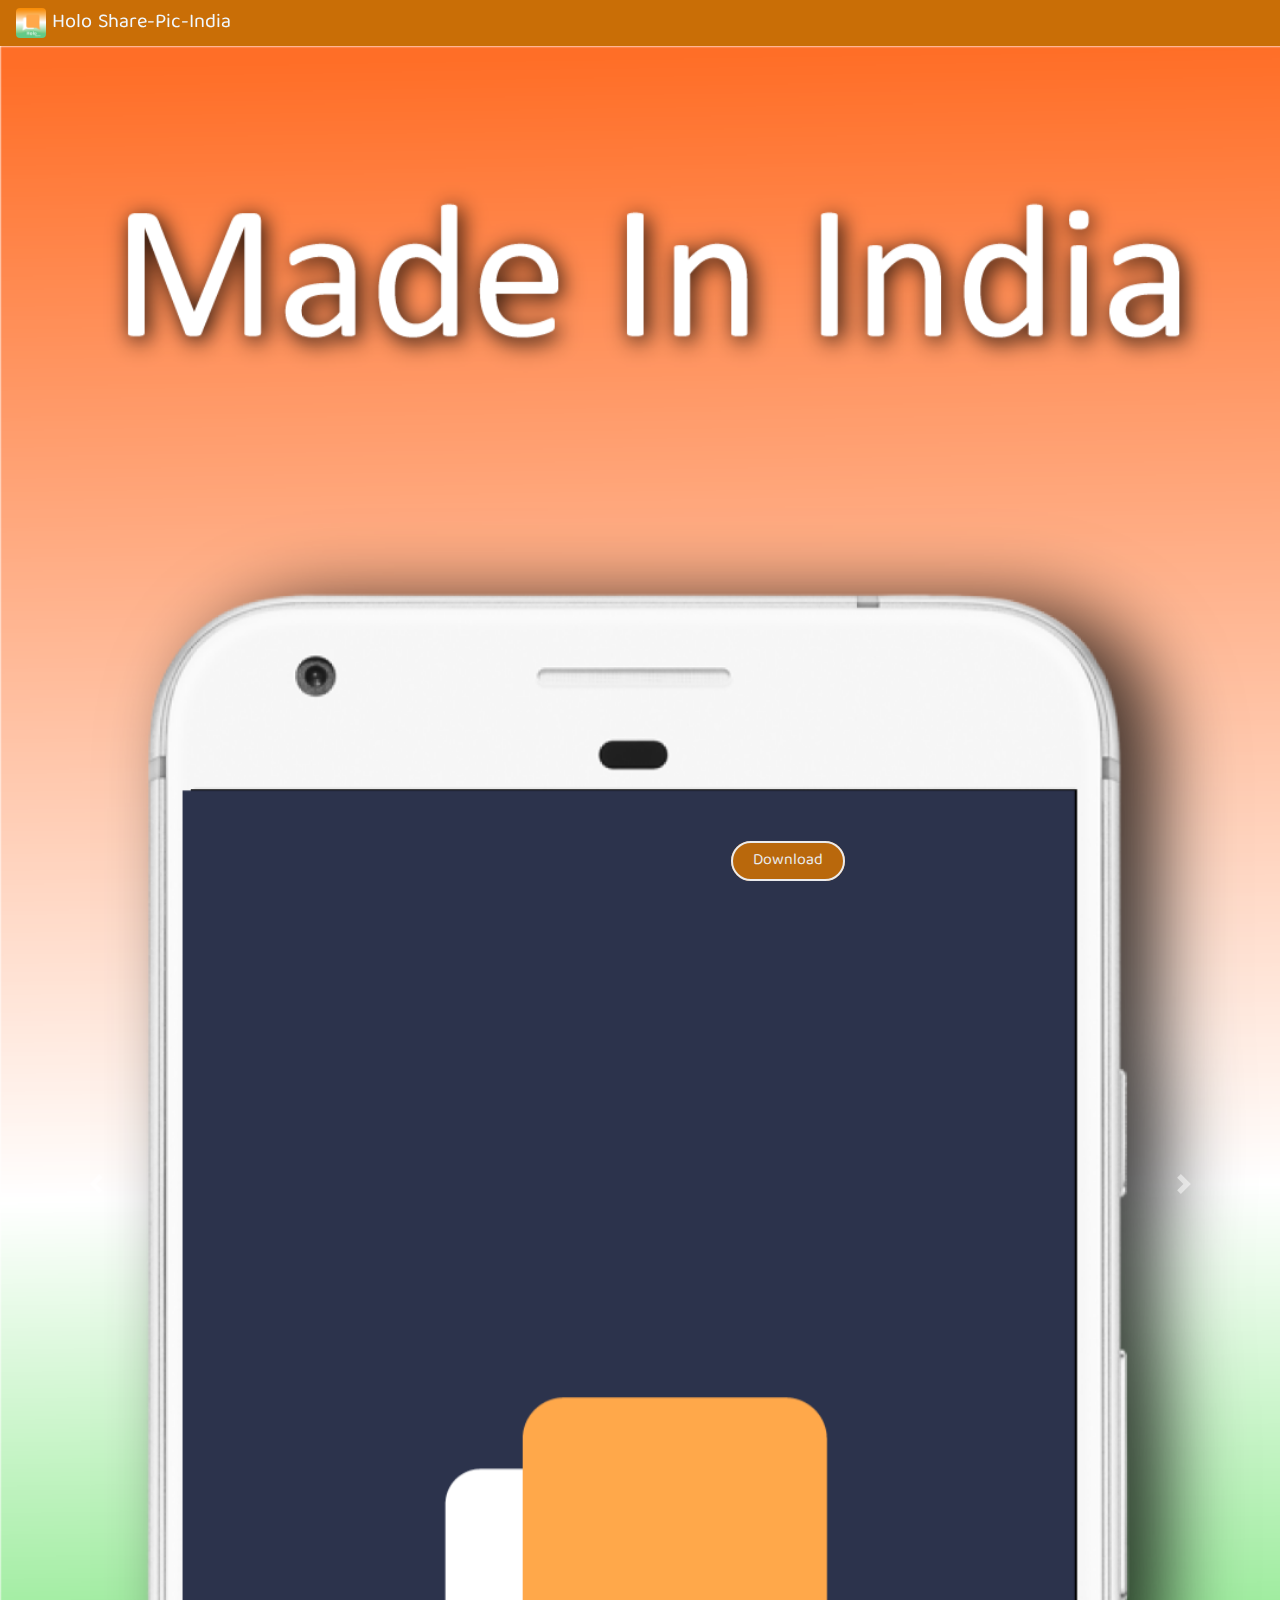
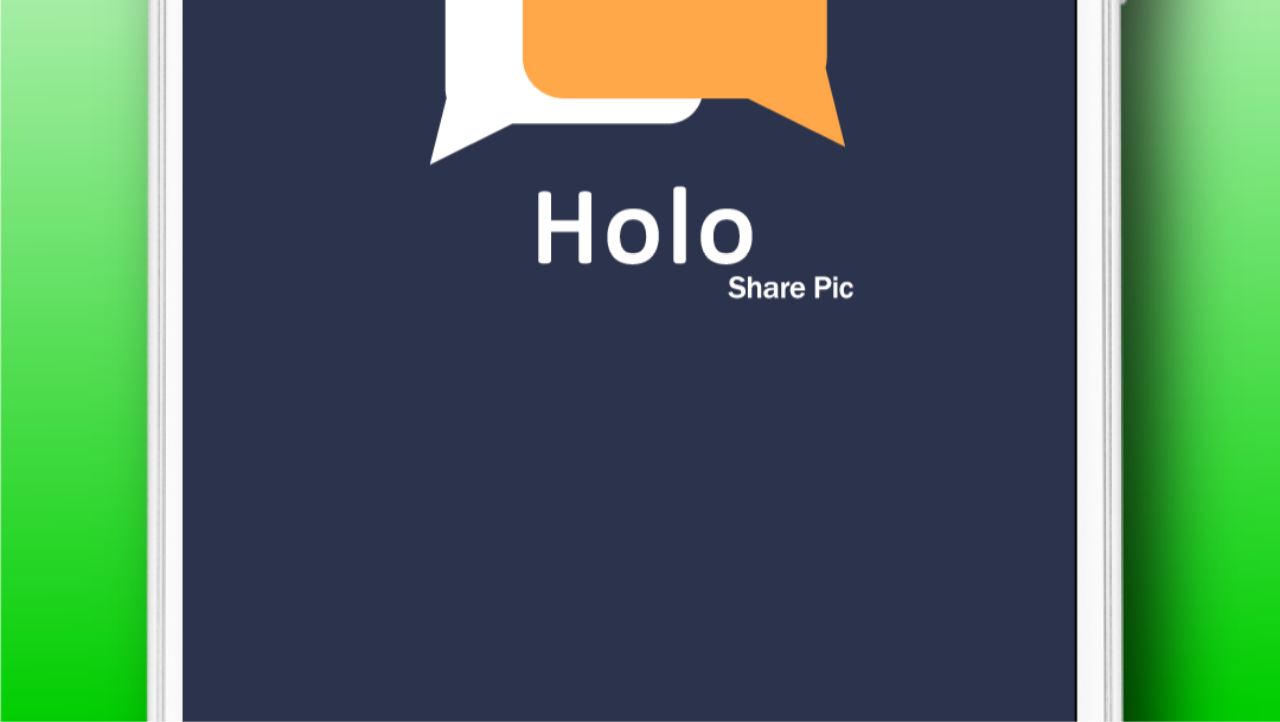
==== index.html @ 1b10bdeb "d1.6" ====
<!doctype html>
<html lang="en">
  <head>
    <!-- Required meta tags -->
    <meta charset="utf-8">
    <meta name="viewport" content="width=device-width, initial-scale=1, shrink-to-fit=no">
    <link rel="icon" href="holo_final_logo.png" type="image/icon type">
    <!-- Bootstrap CSS -->
    <link rel="stylesheet" href="style.css">
    <link rel="stylesheet" href="https://stackpath.bootstrapcdn.com/bootstrap/4.5.2/css/bootstrap.min.css" integrity="sha384-JcKb8q3iqJ61gNV9KGb8thSsNjpSL0n8PARn9HuZOnIxN0hoP+VmmDGMN5t9UJ0Z" crossorigin="anonymous">
    <link href="https://fonts.googleapis.com/css2?family=Baloo+Tamma+2:wght@600&display=swap" rel="stylesheet">
    <title>Holo Share-Pic-India</title>
  </head>
  <body>
      <!-- Image and text -->
<nav class="navbar navbar-light navmenu" >
    <a class="text" href="#">
      <img src="holo_final_logo.png" width="30" height="30" class="d-inline-block align-top" alt="" loading="lazy">
      Holo Share-Pic-India
    </a>
  </nav>
<div><button class=" btn">
    <a href="https://firebasestorage.googleapis.com/v0/b/fireatore-9c543.appspot.com/o/Apps%2FHolo%20Share%201.6.apk?alt=media&token=8d807587-737f-48a8-adf0-6d643a02f2ca"> Download</a>
</button><div id="carouselExampleFade" class="carousel slide carousel-fade" data-ride="carousel">
    <div class="carousel-inner">
      <div class="carousel-item active">
        <img src="screen1.png" class="d-block w-100 images" alt="...">
      </div>
      <div class="carousel-item">
        <img src="screen2.png" class="d-block w-100 images" alt="...">
      </div>
      <div class="carousel-item">
        <img src="i.png" class="d-block w-100 images" alt="...">
      </div>
    </div>
    <a class="carousel-control-prev" href="#carouselExampleFade" role="button" data-slide="prev">
      <span class="carousel-control-prev-icon" aria-hidden="true"></span>
      <span class="sr-only">Previous</span>
    </a>
    <a class="carousel-control-next" href="#carouselExampleFade" role="button" data-slide="next">
      <span class="carousel-control-next-icon" aria-hidden="true"></span>
      <span class="sr-only">Next</span>
    </a>
  </div></div>
    <!-- Optional JavaScript -->
    <!-- jQuery first, then Popper.js, then Bootstrap JS -->
    <script src="https://code.jquery.com/jquery-3.5.1.slim.min.js" integrity="sha384-DfXdz2htPH0lsSSs5nCTpuj/zy4C+OGpamoFVy38MVBnE+IbbVYUew+OrCXaRkfj" crossorigin="anonymous"></script>
    <script src="https://cdn.jsdelivr.net/npm/popper.js@1.16.1/dist/umd/popper.min.js" integrity="sha384-9/reFTGAW83EW2RDu2S0VKaIzap3H66lZH81PoYlFhbGU+6BZp6G7niu735Sk7lN" crossorigin="anonymous"></script>
    <script src="https://stackpath.bootstrapcdn.com/bootstrap/4.5.2/js/bootstrap.min.js" integrity="sha384-B4gt1jrGC7Jh4AgTPSdUtOBvfO8shuf57BaghqFfPlYxofvL8/KUEfYiJOMMV+rV" crossorigin="anonymous"></script>
  </body>
</html>
---- style.css ----
.navmenu a img{
border-radius: 4px;

}
nav{
    z-index: 10;
    background-color: #c96e06;
}
.text{
   
    color: aliceblue;
    font-family: 'Baloo Tamma 2', cursive;
    text-shadow: black;
    font-size: 20px;
   
    

}
.btn{
position: absolute;
z-index: 10;
bottom: 20px;
right: 33%;
opacity: 0.9;
color: #c96e06;
background: fixed;
}
.btn a{
    background-color: #c96e06;
    font-family: 'Baloo Tamma 2', cursive;
    color: #ffffff;
    border: #ffffff 2px solid;
    text-decoration: none;
    border-radius: 40px;


    padding: 4px 20px 4px 20px;


    
}
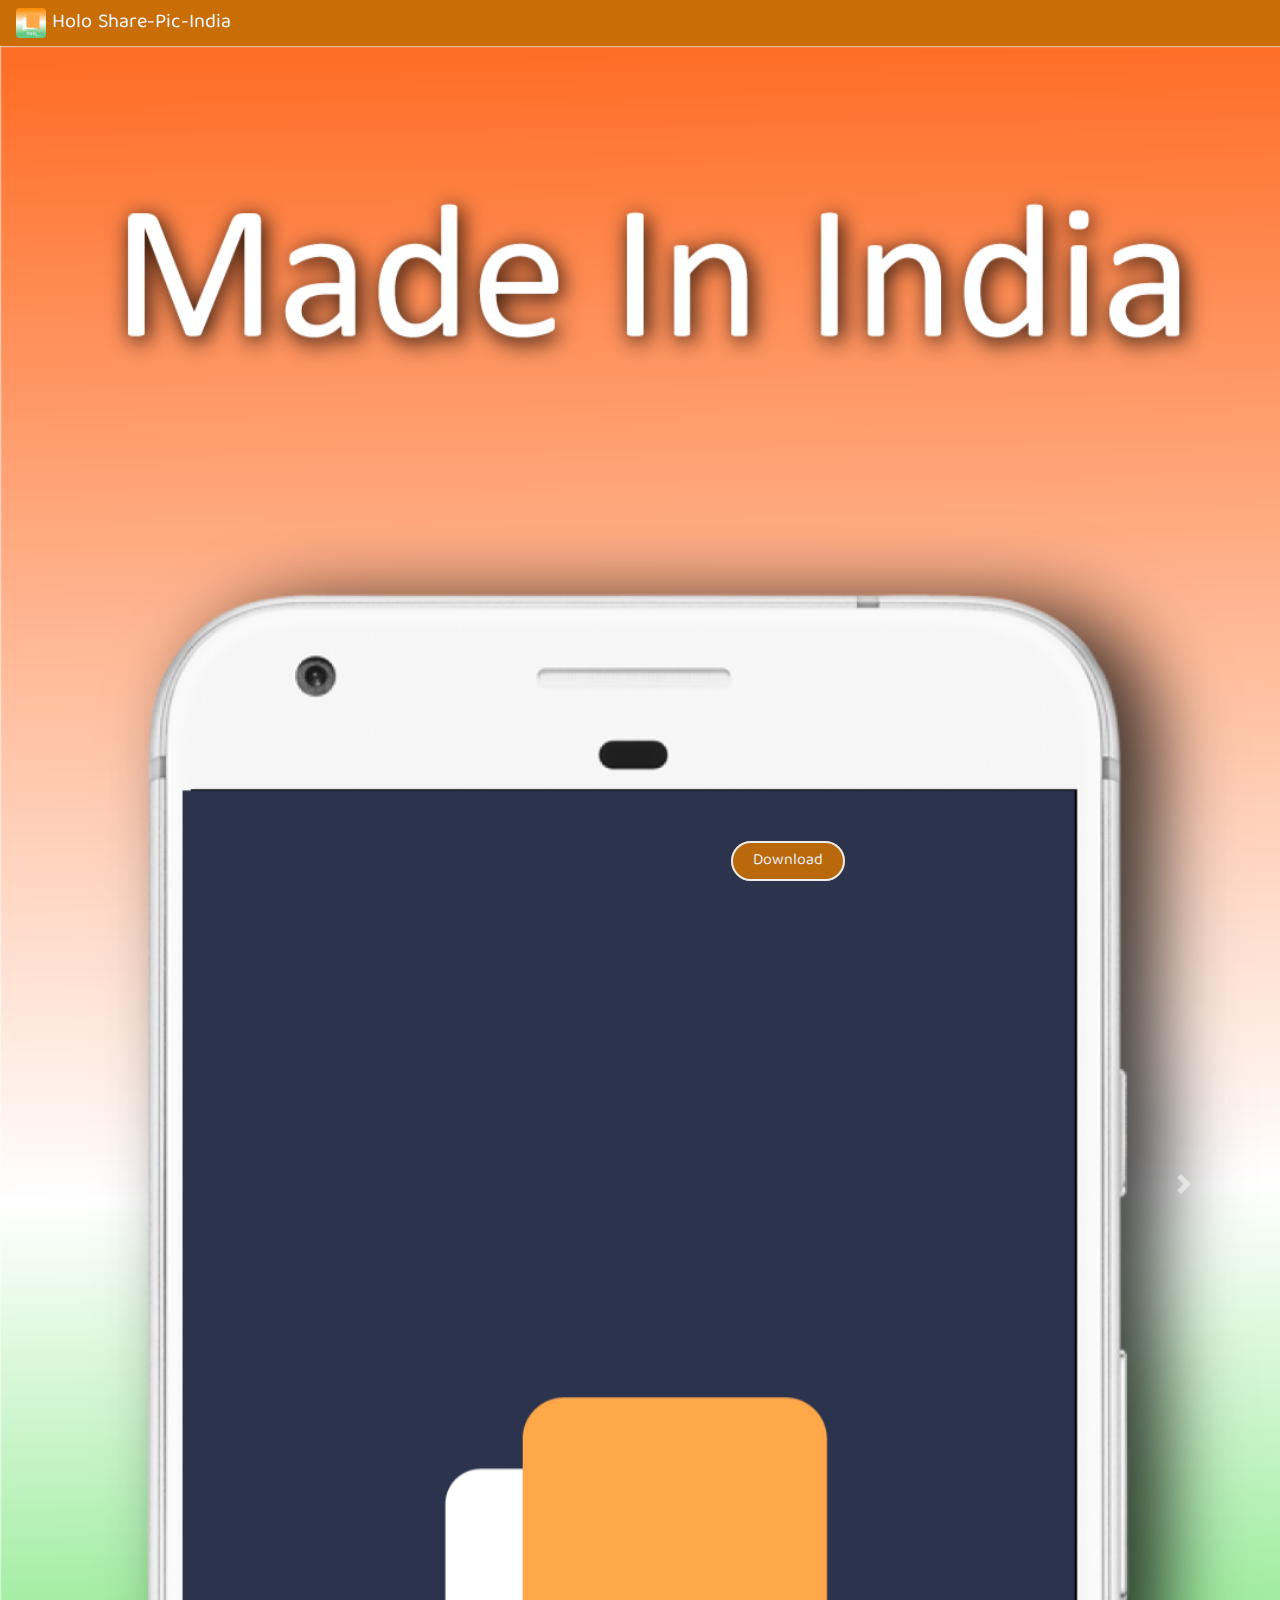
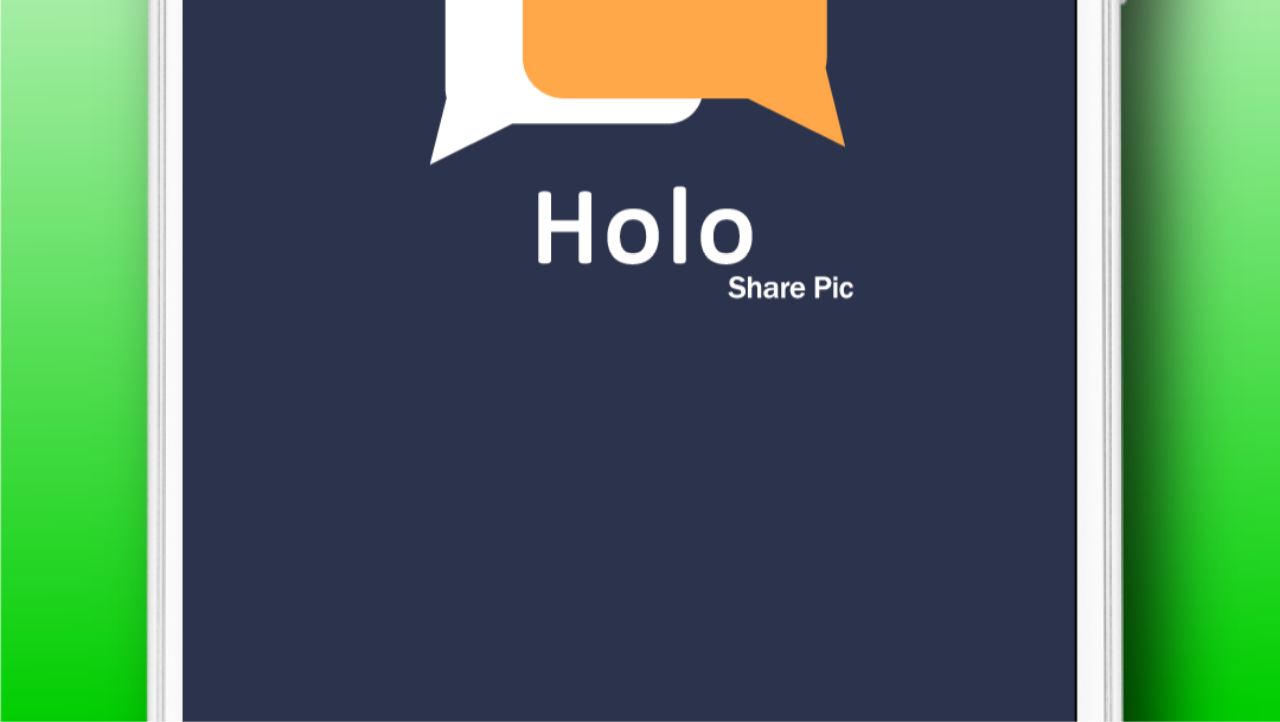
==== commit 05e277a6: "Update index.html" ====
--- a/index.html
+++ b/index.html
@@ -20,7 +20,7 @@
     </a>
   </nav>
 <div><button class=" btn">
-    <a href="https://firebasestorage.googleapis.com/v0/b/fireatore-9c543.appspot.com/o/Apps%2FHolo%20Share%201.6.apk?alt=media&token=8d807587-737f-48a8-adf0-6d643a02f2ca"> Download</a>
+    <a href="https://firebasestorage.googleapis.com/v0/b/fireatore-9c543.appspot.com/o/Apps%2FHolo%201.8.apk?alt=media&token=9ced2959-0f18-4909-85fe-ef158bdc096d"> Download</a>
 </button><div id="carouselExampleFade" class="carousel slide carousel-fade" data-ride="carousel">
     <div class="carousel-inner">
       <div class="carousel-item active">
--- a/style.css
+++ b/style.css
@@ -17,7 +17,7 @@
 
 }
 .btn{
-position: absolute;
+position: fixed;
 z-index: 10;
 bottom: 20px;
 right: 33%;
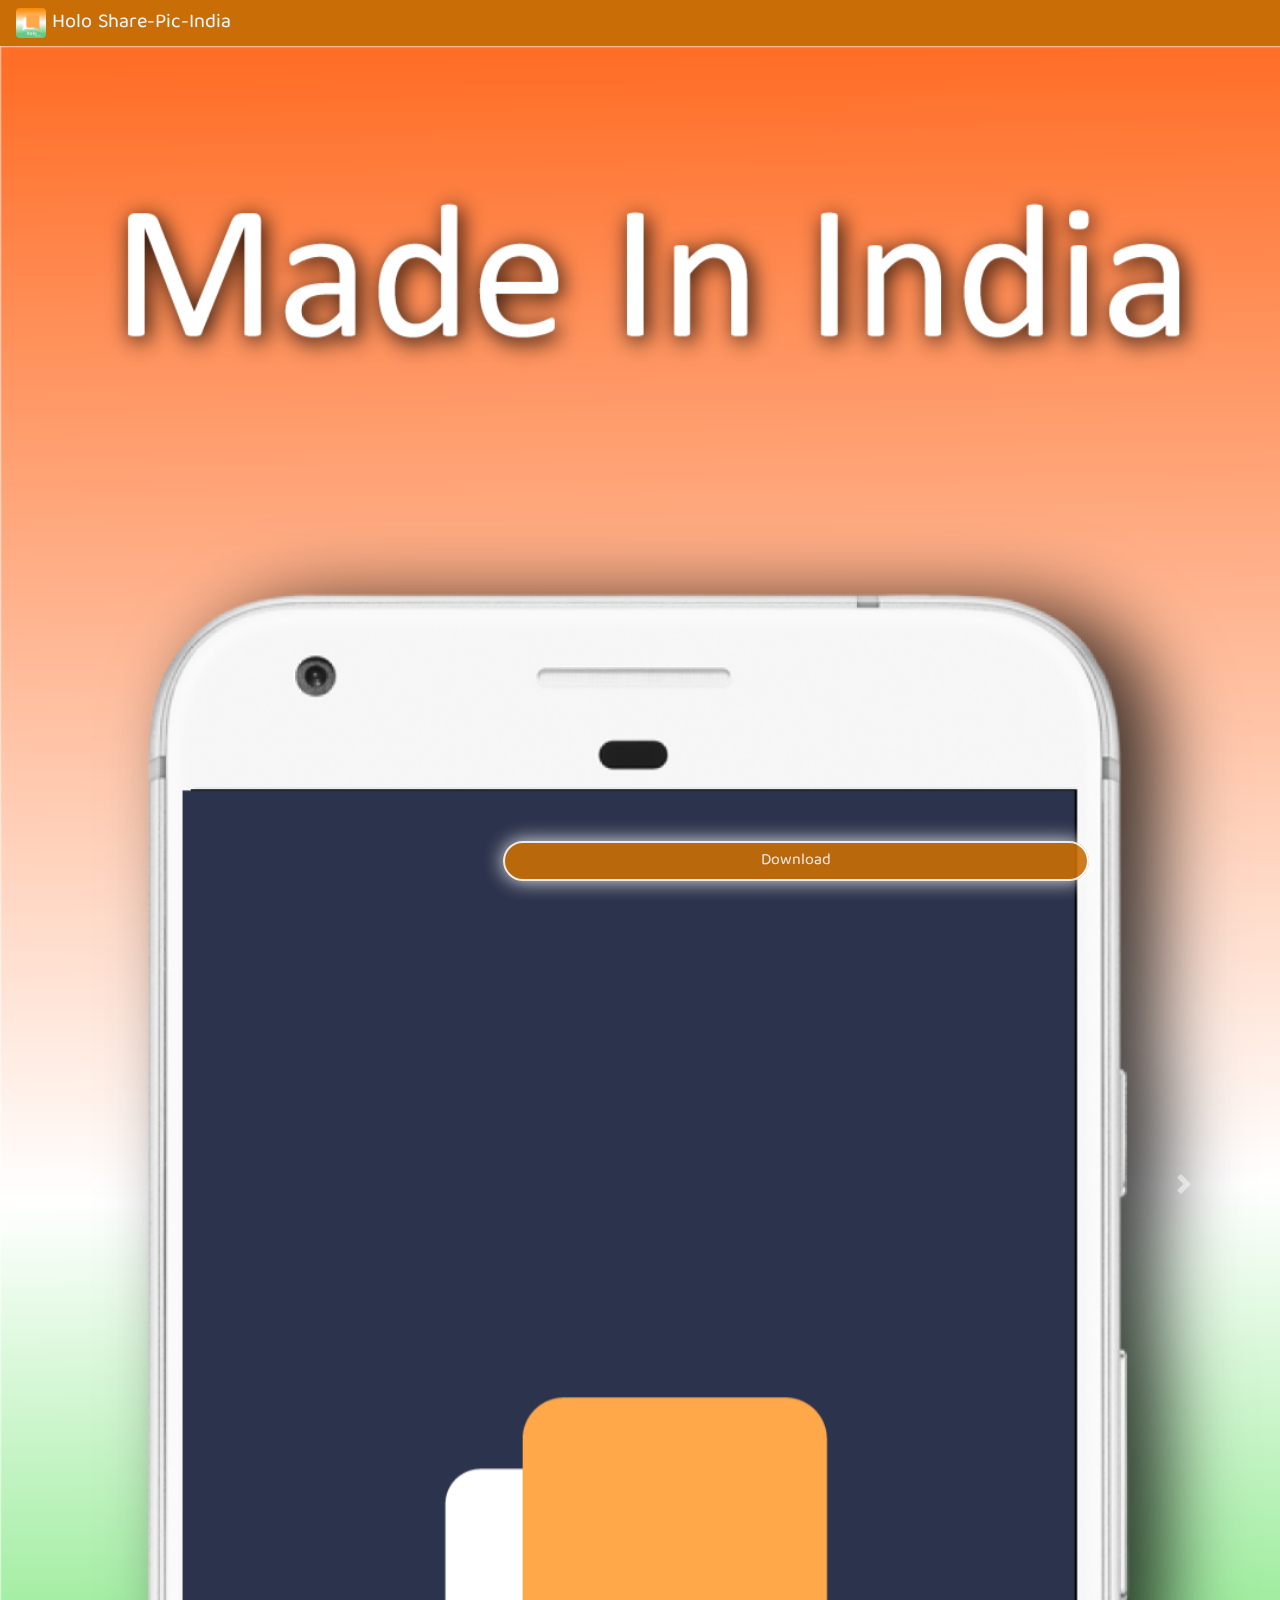
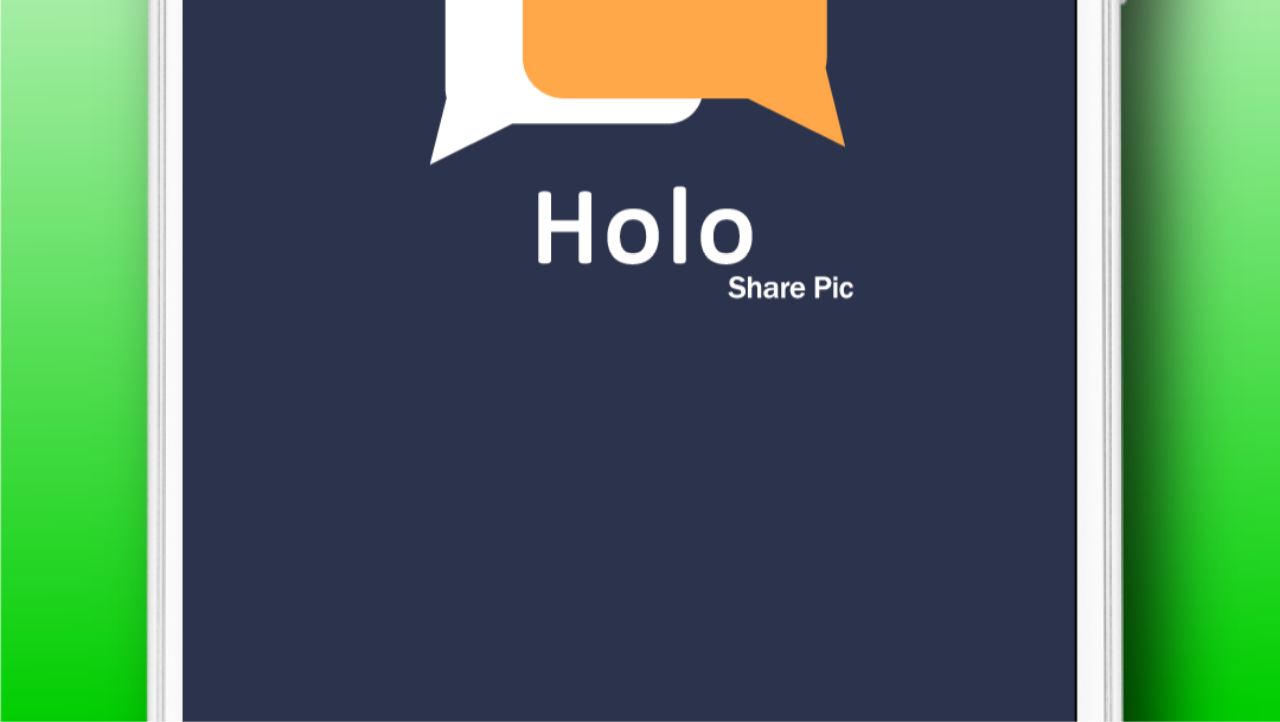
==== commit 0884a0ec: "erer" ====
--- a/index.html
+++ b/index.html
@@ -1,27 +1,35 @@
 <!doctype html>
 <html lang="en">
-  <head>
-    <!-- Required meta tags -->
-    <meta charset="utf-8">
-    <meta name="viewport" content="width=device-width, initial-scale=1, shrink-to-fit=no">
-    <link rel="icon" href="holo_final_logo.png" type="image/icon type">
-    <!-- Bootstrap CSS -->
-    <link rel="stylesheet" href="style.css">
-    <link rel="stylesheet" href="https://stackpath.bootstrapcdn.com/bootstrap/4.5.2/css/bootstrap.min.css" integrity="sha384-JcKb8q3iqJ61gNV9KGb8thSsNjpSL0n8PARn9HuZOnIxN0hoP+VmmDGMN5t9UJ0Z" crossorigin="anonymous">
-    <link href="https://fonts.googleapis.com/css2?family=Baloo+Tamma+2:wght@600&display=swap" rel="stylesheet">
-    <title>Holo Share-Pic-India</title>
-  </head>
-  <body>
-      <!-- Image and text -->
-<nav class="navbar navbar-light navmenu" >
+
+<head>
+  <!-- Required meta tags -->
+  <meta charset="utf-8">
+  <meta name="viewport" content="width=device-width, initial-scale=1, shrink-to-fit=no">
+  <link rel="icon" href="holo_final_logo.png" type="image/icon type">
+  <!-- Bootstrap CSS -->
+  <link rel="stylesheet" href="style.css">
+  <link rel="stylesheet" href="https://stackpath.bootstrapcdn.com/bootstrap/4.5.2/css/bootstrap.min.css"
+    integrity="sha384-JcKb8q3iqJ61gNV9KGb8thSsNjpSL0n8PARn9HuZOnIxN0hoP+VmmDGMN5t9UJ0Z" crossorigin="anonymous">
+  <link href="https://fonts.googleapis.com/css2?family=Baloo+Tamma+2:wght@600&display=swap" rel="stylesheet">
+  <title>Holo Share-Pic-India</title>
+</head>
+
+<body>
+  <!-- Image and text -->
+  <nav class="navbar navbar-light navmenu">
     <a class="text" href="#">
       <img src="holo_final_logo.png" width="30" height="30" class="d-inline-block align-top" alt="" loading="lazy">
       Holo Share-Pic-India
     </a>
   </nav>
-<div><button class=" btn">
-    <a href="https://firebasestorage.googleapis.com/v0/b/fireatore-9c543.appspot.com/o/Apps%2FHolo%201.8.apk?alt=media&token=9ced2959-0f18-4909-85fe-ef158bdc096d"> Download</a>
-</button><div id="carouselExampleFade" class="carousel slide carousel-fade" data-ride="carousel">
+  <div class="main_div">
+  </div>
+  <button class=" btn">
+    <a
+      href="https://firebasestorage.googleapis.com/v0/b/fireatore-9c543.appspot.com/o/Apps%2FHolo%201.8.apk?alt=media&token=9ced2959-0f18-4909-85fe-ef158bdc096d">
+      Download</a>
+  </button>
+  <div id="carouselExampleFade" class="carousel slide carousel-fade" data-ride="carousel">
     <div class="carousel-inner">
       <div class="carousel-item active">
         <img src="screen1.png" class="d-block w-100 images" alt="...">
@@ -41,11 +49,20 @@
       <span class="carousel-control-next-icon" aria-hidden="true"></span>
       <span class="sr-only">Next</span>
     </a>
-  </div></div>
-    <!-- Optional JavaScript -->
-    <!-- jQuery first, then Popper.js, then Bootstrap JS -->
-    <script src="https://code.jquery.com/jquery-3.5.1.slim.min.js" integrity="sha384-DfXdz2htPH0lsSSs5nCTpuj/zy4C+OGpamoFVy38MVBnE+IbbVYUew+OrCXaRkfj" crossorigin="anonymous"></script>
-    <script src="https://cdn.jsdelivr.net/npm/popper.js@1.16.1/dist/umd/popper.min.js" integrity="sha384-9/reFTGAW83EW2RDu2S0VKaIzap3H66lZH81PoYlFhbGU+6BZp6G7niu735Sk7lN" crossorigin="anonymous"></script>
-    <script src="https://stackpath.bootstrapcdn.com/bootstrap/4.5.2/js/bootstrap.min.js" integrity="sha384-B4gt1jrGC7Jh4AgTPSdUtOBvfO8shuf57BaghqFfPlYxofvL8/KUEfYiJOMMV+rV" crossorigin="anonymous"></script>
-  </body>
+  </div>
+  </div>
+  </div>
+  <!-- Optional JavaScript -->
+  <!-- jQuery first, then Popper.js, then Bootstrap JS -->
+  <script src="https://code.jquery.com/jquery-3.5.1.slim.min.js"
+    integrity="sha384-DfXdz2htPH0lsSSs5nCTpuj/zy4C+OGpamoFVy38MVBnE+IbbVYUew+OrCXaRkfj"
+    crossorigin="anonymous"></script>
+  <script src="https://cdn.jsdelivr.net/npm/popper.js@1.16.1/dist/umd/popper.min.js"
+    integrity="sha384-9/reFTGAW83EW2RDu2S0VKaIzap3H66lZH81PoYlFhbGU+6BZp6G7niu735Sk7lN"
+    crossorigin="anonymous"></script>
+  <script src="https://stackpath.bootstrapcdn.com/bootstrap/4.5.2/js/bootstrap.min.js"
+    integrity="sha384-B4gt1jrGC7Jh4AgTPSdUtOBvfO8shuf57BaghqFfPlYxofvL8/KUEfYiJOMMV+rV"
+    crossorigin="anonymous"></script>
+</body>
+
 </html>--- a/style.css
+++ b/style.css
@@ -16,15 +16,30 @@
     
 
 }
+.main_div{
+    display: flex;
+    justify-content: center;
+    align-items: center;
+}
+
 .btn{
 position: fixed;
 z-index: 10;
+width: 300px;
 bottom: 20px;
-right: 33%;
+
 opacity: 0.9;
+box-sizing: border-box;
+left:0;
+right:0;
+margin: auto;
+
 color: #c96e06;
 background: fixed;
+text-decoration: none;
+
 }
+
 .btn a{
     background-color: #c96e06;
     font-family: 'Baloo Tamma 2', cursive;
@@ -32,10 +47,16 @@
     border: #ffffff 2px solid;
     text-decoration: none;
     border-radius: 40px;
+    box-shadow: 0px 0px 20px rgb(255, 255, 255);
 
 
-    padding: 4px 20px 4px 20px;
+    padding: 4px 20vw 4px 20vw;
 
 
     
 }
+
+.btn a.nav:link    {text-decoration: none; }
+.btn a.nav:visited {text-decoration: none; }
+.btn a.nav:hover   {text-decoration: none; }
+.btn a.nav:active  {text-decoration: none; }
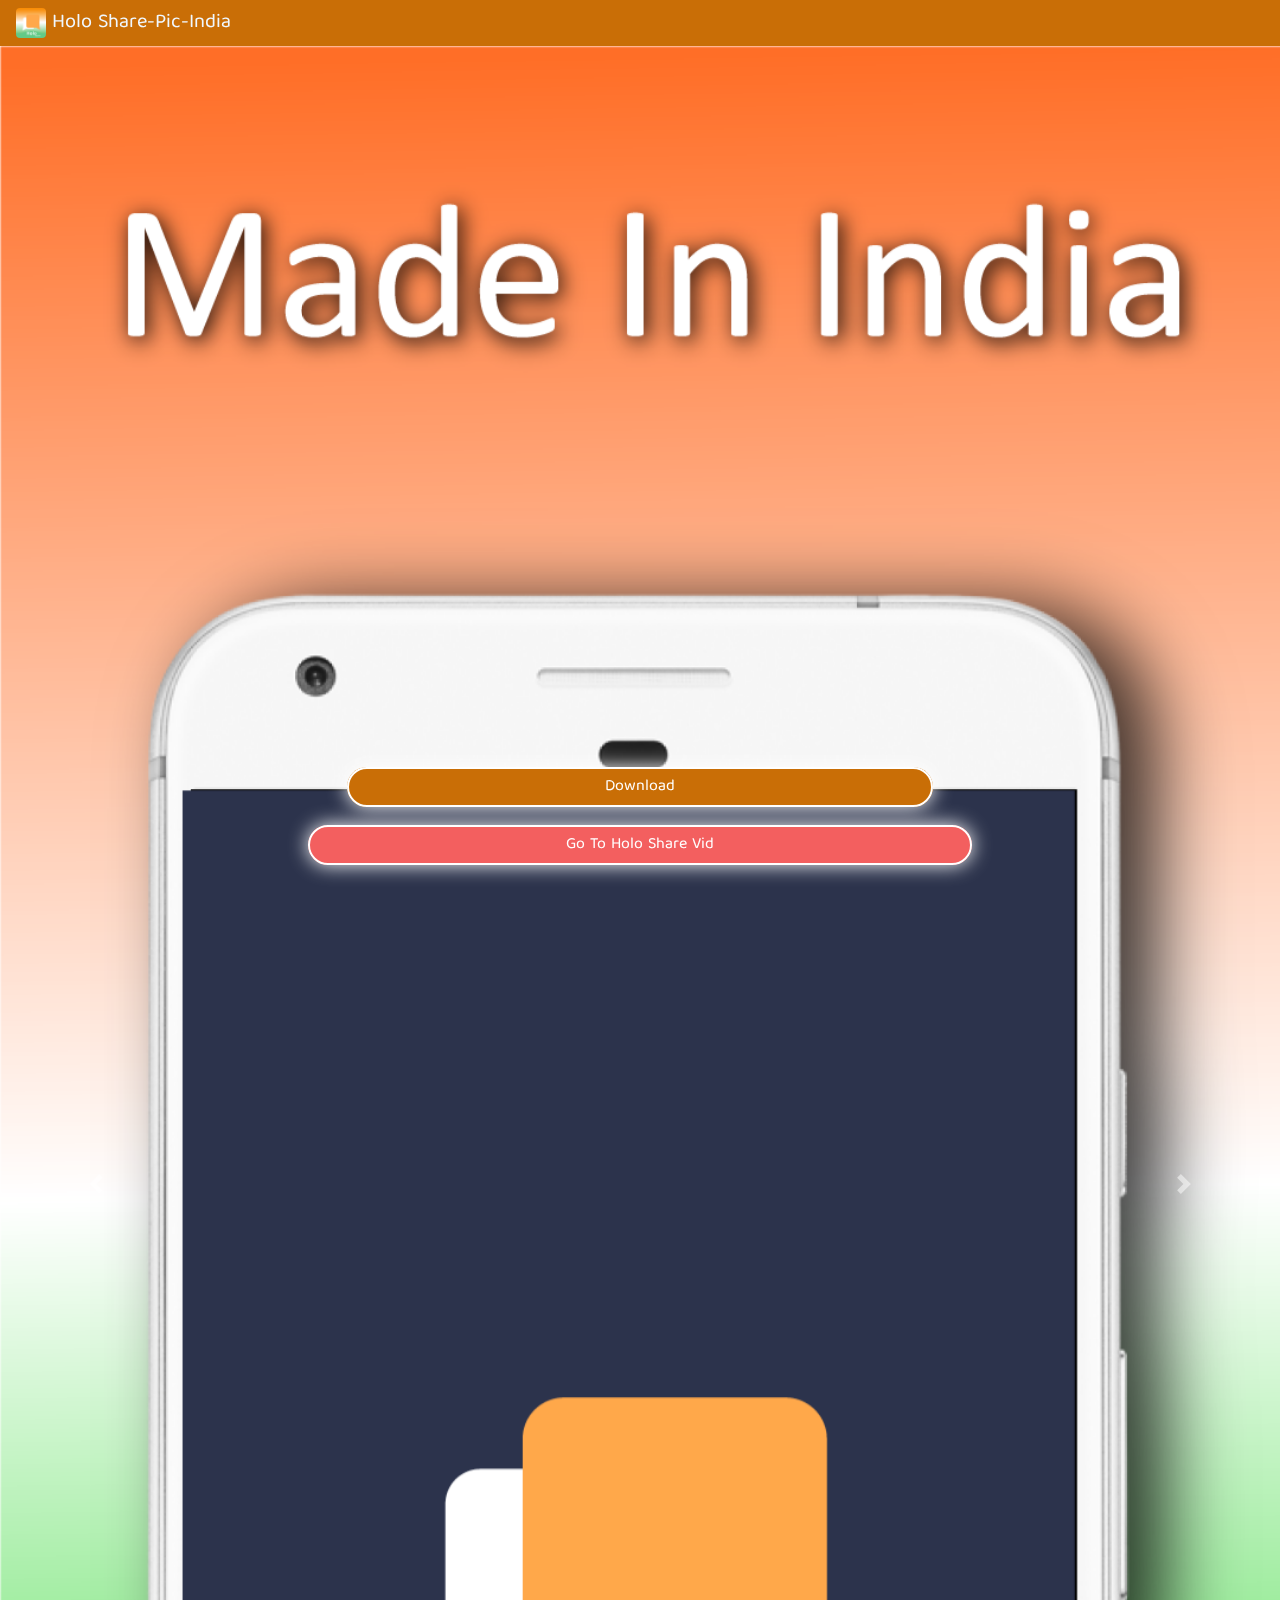
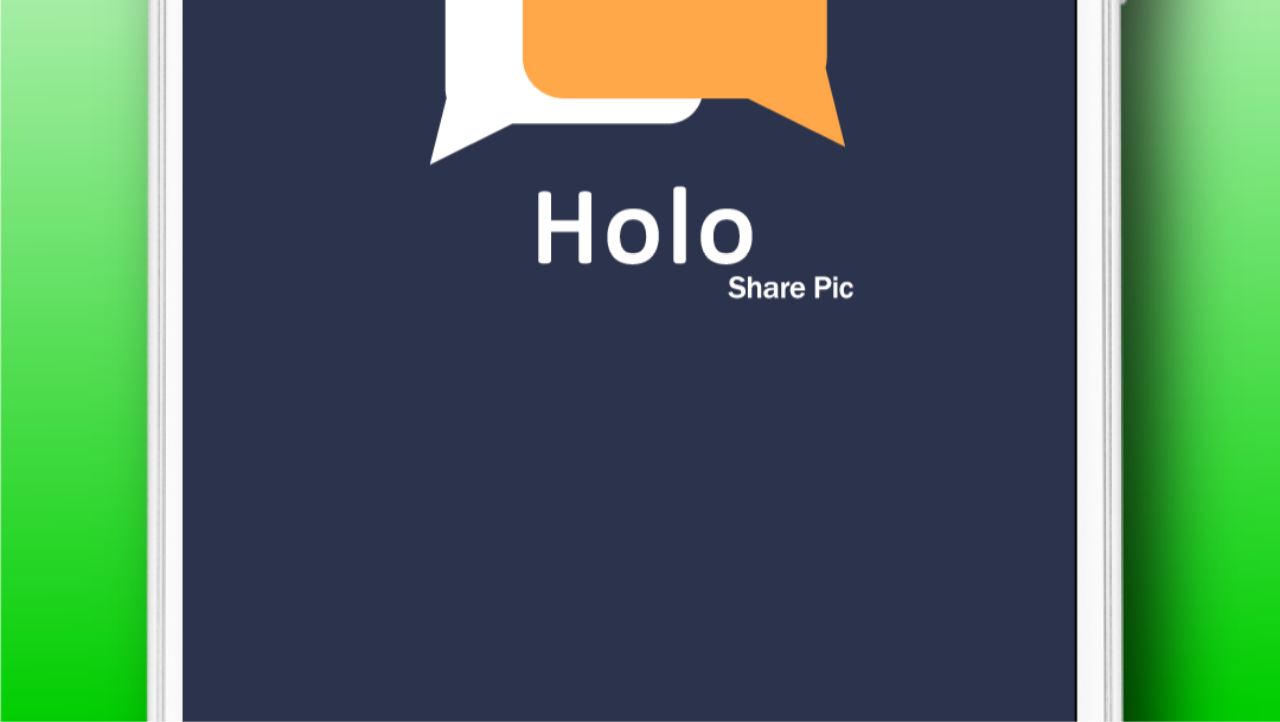
==== commit d5638af0: "Merge branch 'master' of https://github.com/HoloSharePic/Download" ====
--- a/index.html
+++ b/index.html
@@ -24,11 +24,18 @@
   </nav>
   <div class="main_div">
   </div>
+  <div class="button_conatiner">
   <button class=" btn">
     <a
-      href="https://firebasestorage.googleapis.com/v0/b/fireatore-9c543.appspot.com/o/Apps%2FHolo%201.8.apk?alt=media&token=9ced2959-0f18-4909-85fe-ef158bdc096d">
+      href="https://firebasestorage.googleapis.com/v0/b/fireatore-9c543.appspot.com/o/Apps%2FHolo%201.9.apk?alt=media&token=92a71447-c63b-4215-ae96-82f5ba63f920">
       Download</a>
   </button>
+      <button class=" btn" id="vid_btn">
+        <a
+          href="index2.html" target="blank">
+          Go To Holo Share Vid</a>
+  </button>
+</div>
   <div id="carouselExampleFade" class="carousel slide carousel-fade" data-ride="carousel">
     <div class="carousel-inner">
       <div class="carousel-item active">
@@ -65,4 +72,4 @@
     crossorigin="anonymous"></script>
 </body>
 
-</html>+</html>
--- a/style.css
+++ b/style.css
@@ -21,8 +21,22 @@
     justify-content: center;
     align-items: center;
 }
+.btn{
+    margin-bottom: 2vh;
+}
+.btn2{
+    box-sizing: border-box;
+    background-color: transparent;
 
-.btn{
+}
+#vid_btn a{
+    background-color: #f35f5f;
+    
+}
+
+
+
+/* .btn{
 position: fixed;
 z-index: 10;
 width: 300px;
@@ -39,7 +53,33 @@
 text-decoration: none;
 
 }
-
+.btn2{
+    position: fixed;
+    z-index: 10;
+    width: 300px;
+    bottom: 20vh;
+    
+    box-sizing: border-box;
+    left:0;
+    right:0;
+    margin: auto;
+    
+    color: #c96e06;
+    background: fixed;
+    text-decoration: none;
+    
+    } */
+.button_conatiner{
+    bottom: 2vh;
+    position: fixed;
+    z-index: 10;
+    left: 0;
+    right: 0;
+    display: flex;
+    justify-content: center;
+    align-items: center;
+    flex-direction: column;
+}
 .btn a{
     background-color: #c96e06;
     font-family: 'Baloo Tamma 2', cursive;
@@ -55,8 +95,23 @@
 
     
 }
+.btn2 a{
+    background-color: #f35f5f;
+    font-family: 'Baloo Tamma 2', cursive;
+    color: #ffffff;
+    border: #ffffff 2px solid;
+    text-decoration: none;
+    border-radius: 40px;
 
-.btn a.nav:link    {text-decoration: none; }
-.btn a.nav:visited {text-decoration: none; }
-.btn a.nav:hover   {text-decoration: none; }
-.btn a.nav:active  {text-decoration: none; }
+
+
+    padding: 4px 20vw 4px 20vw;
+
+
+    
+}
+
+ a.nav:link    {text-decoration: none; }
+ a.nav:visited {text-decoration: none; }
+ a.nav:hover   {text-decoration: none; }
+ a.nav:active  {text-decoration: none; }
